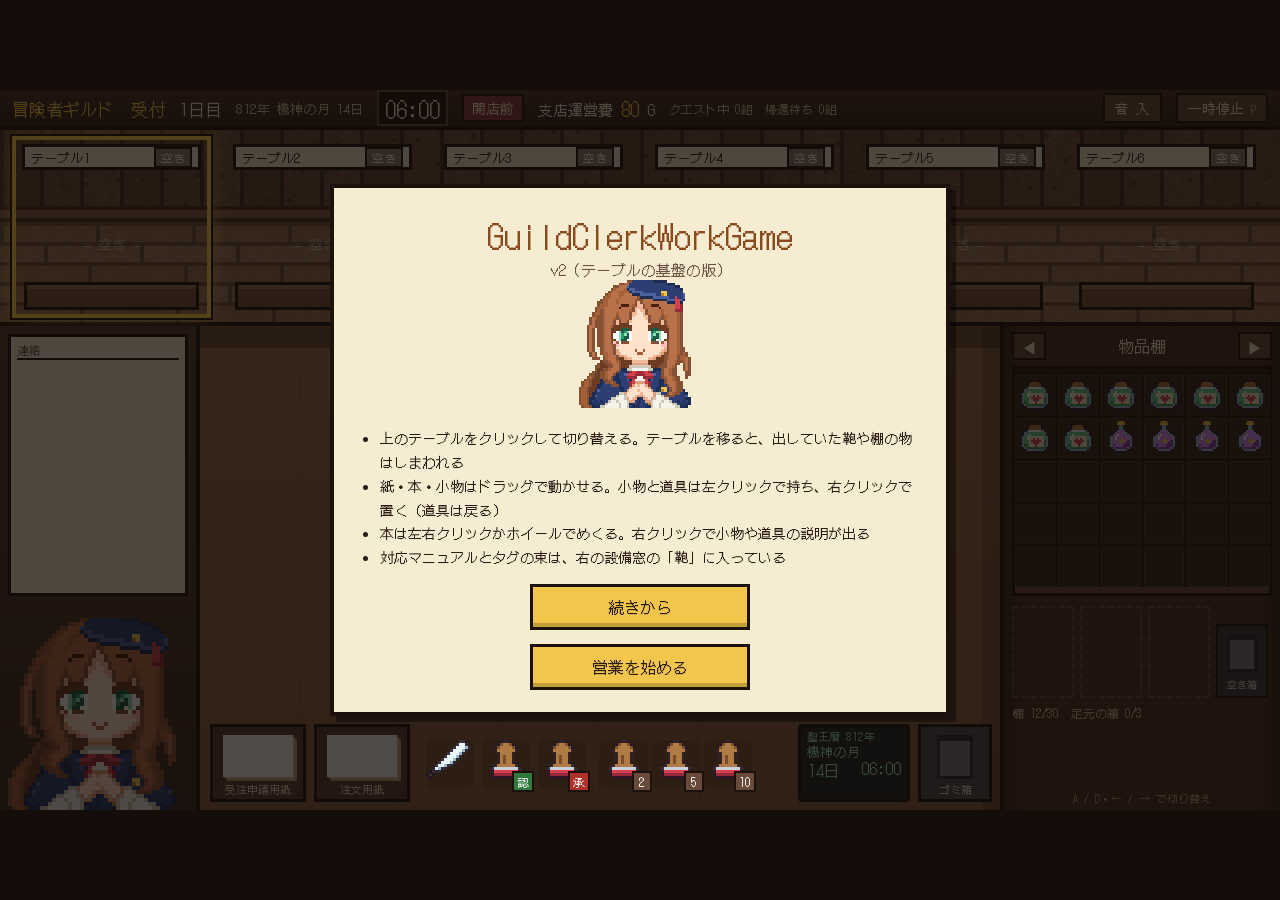
==== v2.html @ 92e1cd80 "v2（テーブルの基盤の版）を追加 - 6つのテーブルと、テーブルごとの盤面（個人書類・備品・ユーティリティ） - 操作分類（紙・本・小物・用紙・道具）ごとのクリック／右クリック／ドラッグ／ホイールの反" ====
<!DOCTYPE html>
<html lang="ja">
<head>
<meta charset="utf-8">
<meta name="viewport" content="width=device-width, initial-scale=1">
<title>GuildClerkWorkGame v2</title>
<link rel="preconnect" href="https://fonts.googleapis.com">
<link rel="preconnect" href="https://fonts.gstatic.com" crossorigin>
<link href="https://fonts.googleapis.com/css2?family=DotGothic16&display=swap" rel="stylesheet">
<link rel="stylesheet" href="v2/css/style2.css">
</head>
<body>
<div id="stage">
  <header id="topbar">
    <div class="brand">冒険者ギルド　受付</div>
    <div class="tb-item" id="tbDay">1日目</div>
    <div class="tb-date" id="tbDate"></div>
    <div class="tb-clock" id="tbClock">06:00</div>
    <div class="tb-status" id="tbStatus">開店前</div>
    <div class="tb-gold">支店運営費 <b id="tbGold">0</b> G</div>
    <div class="tb-queue" id="queueInfo"></div>
    <div class="spacer"></div>
    <button class="tb-btn" id="btnSound">音 入</button>
    <button class="tb-btn" id="btnPause">一時停止 <small>P</small></button>
  </header>

  <section id="lobby">
    <div id="booths"></div>
    <div id="dayCtl" hidden>
      <div id="dayCtlText"></div>
      <button class="btn go" id="btnDay">営業開始</button>
    </div>
  </section>

  <section id="work">
    <div id="clerkPanel">
      <div id="log" aria-live="polite"><div class="log-h">連絡</div><div id="logList"></div></div>
      <img id="clerkImg" class="px" src="img/newGraphic(clerk)/clerk_eyeopen.png" alt="受付嬢">
    </div>
    <div id="table"></div>
    <div id="equip">
      <div class="eq-head">
        <button class="eq-arrow" id="eqPrev" aria-label="前の設備">◀</button>
        <span id="eqName">物品棚</span>
        <button class="eq-arrow" id="eqNext" aria-label="次の設備">▶</button>
      </div>
      <div id="eqBody"></div>
      <div class="eq-keys">A / D・← / → で切り替え</div>
    </div>
  </section>

  <div id="titleOv" class="overlay">
    <div class="panel title-panel">
      <div class="title-logo">GuildClerkWorkGame</div>
      <div class="title-sub">v2（テーブルの基盤の版）</div>
      <img class="px title-clerk" src="img/newGraphic(clerk)/clerk_eyeopen.png" alt="">
      <ul class="title-list">
        <li>上のテーブルをクリックして切り替える。テーブルを移ると、出していた鞄や棚の物はしまわれる</li>
        <li>紙・本・小物はドラッグで動かせる。小物と道具は左クリックで持ち、右クリックで置く（道具は戻る）</li>
        <li>本は左右クリックかホイールでめくる。右クリックで小物や道具の説明が出る</li>
        <li>対応マニュアルとタグの束は、右の設備窓の「鞄」に入っている</li>
      </ul>
      <button class="btn primary" id="btnContinue" hidden>続きから</button>
      <button class="btn primary" id="btnStart">営業を始める</button>
    </div>
  </div>

  <div id="reportOv" class="overlay" hidden>
    <div class="panel report-panel">
      <h2 id="repTitle">営業成績</h2>
      <div id="repBody"></div>
      <button class="btn primary" id="btnNextDay">業務を終える</button>
    </div>
  </div>

  <div id="pauseOv" class="overlay" hidden>
    <div class="panel pause-panel">
      <div id="pauseMain">
        <h2>一時停止中</h2>
        <p>時間は止まっています。</p>
        <button class="btn primary" id="btnResume">再開する <small>P</small></button>
        <button class="btn secondary" id="btnOptions">オプション</button>
      </div>
      <div id="optBox" hidden>
        <h2>オプション</h2>
        <h3 class="opt-h">デバッグ</h3>
        <div class="opt-row">
          <span class="opt-k">訪問頻度</span>
          <button class="btn small" id="optVisitDown">－</button>
          <b id="optVisit">×1.0</b>
          <button class="btn small" id="optVisitUp">＋</button>
          <button class="btn small" id="optVisitReset">標準</button>
        </div>
        <p class="opt-note" id="optVisitNote"></p>
        <button class="btn primary" id="btnOptBack">戻る</button>
      </div>
    </div>
  </div>

  <div id="scene"></div>
  <div id="popup" hidden></div>
  <div id="hand" hidden></div>
</div>

<script src="js/adv_meta.js"></script>
<script src="js/data.js"></script>
<script src="js/sound.js"></script>
<script src="v2/js/data2.js"></script>
<script src="v2/js/game2.js"></script>
</body>
</html>
---- v2/css/style2.css ----
:root {
  --ink: #2a1c14; --ink-soft: #6a5444; --paper: #f6ecd2; --paper2: #eadbb6;
  --wood: #6b4a36; --wood-d: #1c110b; --gold: #f2c64a; --good: #3f8a4a; --bad: #c0393f; --blue: #3d6fc9; --sel: #ffd84a;
  color-scheme: light;
}
* { box-sizing: border-box; }
html, body { margin: 0; height: 100%; background: #140d09; overflow: hidden; }
body { font-family: "DotGothic16", "Hiragino Sans", "Yu Gothic", "Meiryo", sans-serif; color: var(--ink); -webkit-user-select: none; user-select: none; }
.px { image-rendering: pixelated; image-rendering: crisp-edges; }
button { font: inherit; color: inherit; cursor: pointer; }
#stage { position: absolute; left: 0; top: 0; width: 1280px; height: 720px; transform-origin: 0 0; overflow: hidden; background: #2a1a12; }

/* 上部バー */
#topbar { position: absolute; left: 0; top: 0; width: 1280px; height: 40px; display: flex; align-items: center; gap: 14px; padding: 0 12px; background: linear-gradient(#4a3022, #36231a); color: #f6ecd2; border-bottom: 4px solid #1c110b; z-index: 3; }
.brand { font-size: 17px; color: var(--gold); }
.tb-item { font-size: 17px; }
.tb-date { font-size: 13px; color: #d8c8a8; }
.tb-clock { font-size: 22px; min-width: 70px; text-align: center; background: #1c110b; padding: 0 6px; border: 2px solid #6b4a36; }
.tb-status { font-size: 14px; padding: 2px 8px; background: #3f8a4a; border: 2px solid #1c110b; }
.tb-status.closed { background: #8a3a3a; }
.tb-gold { font-size: 15px; } .tb-gold b { color: var(--gold); font-weight: normal; font-size: 18px; }
.tb-queue { font-size: 12px; color: #d8c8a8; }
.spacer { flex: 1; }
.tb-btn { background: #6b4a36; color: #f6ecd2; border: 2px solid #1c110b; padding: 3px 10px; font-size: 14px; }
.tb-btn small { font-size: 11px; opacity: .7; }

/* テーブルの列 */
#lobby { position: absolute; left: 0; top: 40px; width: 1280px; height: 196px; background: url("../../img/bg_lobby.png") 0 -76px / 1280px 272px no-repeat; image-rendering: pixelated; border-bottom: 4px solid #1c110b; }
#lobby::after { content: ""; position: absolute; inset: 0; pointer-events: none; }
#lobby.night::after { background: rgba(10, 16, 48, .62); }
#lobby.dawn::after { background: rgba(255, 170, 110, .16); }
.booth { position: absolute; top: 6px; width: 199px; height: 182px; cursor: pointer; border: 4px solid transparent; }
.booth::before { content: ""; position: absolute; left: 8px; right: 8px; bottom: 4px; height: 22px; background: #7a5438; border: 3px solid #1c110b; box-shadow: inset 0 4px 0 #9a7452; }
.booth:hover { border-color: rgba(255, 216, 74, .45); }
.booth.sel { border-color: var(--sel); box-shadow: 0 0 0 2px #1c110b, 0 0 18px rgba(255, 216, 74, .55); }
.plate { position: absolute; left: 6px; top: 4px; right: 6px; height: 26px; display: flex; align-items: center; gap: 6px; padding: 0 6px; background: var(--paper); border: 3px solid #1c110b; font-size: 13px; }
.badge { margin-left: auto; font-size: 12px; padding: 0 5px; color: #fff; border: 2px solid #1c110b; }
.badge.empty, .badge.leaving { background: #8a7a6a; } .badge.reception { background: #c98a1e; } .badge.returned { background: var(--good); }
.party { position: absolute; left: 0; right: 0; bottom: 18px; height: 70px; display: flex; justify-content: center; align-items: flex-end; }
.party canvas { margin: 0 -3px; }
.party.enter { animation: walkin .7s steps(7); }
.party.leave { animation: walkout 1.8s steps(12) forwards; }
@keyframes walkin { from { transform: translateY(18px); opacity: 0; } }
@keyframes walkout { 60% { opacity: 1; } to { transform: translateY(26px); opacity: 0; } }
.empty-msg { position: absolute; left: 0; right: 0; bottom: 60px; text-align: center; color: rgba(246, 236, 210, .55); font-size: 14px; }
.bubble { position: absolute; left: 8px; right: 8px; top: 36px; padding: 4px 6px; background: #fff; border: 3px solid #1c110b; font-size: 12px; text-align: center; }
.ghost-float { animation: ghost 1.6s ease-in-out infinite; }
@keyframes ghost { 50% { transform: translateY(-4px); } }
#dayCtl { position: absolute; left: 50%; top: 50px; transform: translateX(-50%); padding: 12px 22px; background: var(--paper); border: 4px solid #1c110b; text-align: center; z-index: 2; box-shadow: 4px 4px 0 rgba(0, 0, 0, .4); }
#dayCtl[hidden] { display: none; }
#dayCtlText { font-size: 15px; margin-bottom: 8px; }

/* 作業エリア */
#work { position: absolute; left: 0; top: 236px; width: 1280px; height: 484px; }
#clerkPanel { position: absolute; left: 0; top: 0; width: 200px; height: 484px; background: linear-gradient(#5a3e2e, #3e2a1f); border-right: 4px solid #1c110b; }
#log { position: absolute; left: 8px; right: 8px; top: 8px; height: 262px; overflow: hidden; background: var(--paper); border: 3px solid #1c110b; padding: 4px 6px; }
.log-h { font-size: 12px; color: var(--ink-soft); border-bottom: 2px solid #1c110b; margin-bottom: 3px; }
.logline { font-size: 12px; line-height: 1.4; padding: 2px 0 3px; border-bottom: 1px dashed #c9b88e; }
.logline .tm { color: var(--ink-soft); margin-right: 4px; }
.logline.good { color: #6a4a00; } .logline.bad { color: var(--bad); }
.logline.new { animation: flash 1.2s steps(6); }
@keyframes flash { 0%, 50% { background: #ffe9a8; } }
#clerkImg { position: absolute; left: 4px; bottom: 0; width: 192px; height: 192px; }

/* テーブル */
#table { position: absolute; left: 200px; top: 0; width: 800px; height: 484px; overflow: hidden; touch-action: none;
  background: repeating-linear-gradient(90deg, transparent 0 99px, rgba(0, 0, 0, .1) 99px 100px), linear-gradient(#a0734c, #8a6040); }
.handover-zone { position: absolute; left: 0; top: 0; right: 0; height: 22px; background: rgba(28, 17, 11, .35); color: rgba(246, 236, 210, .55); font-size: 12px; text-align: center; line-height: 22px; pointer-events: none; }
#table.show-handover .handover-zone { background: rgba(255, 216, 74, .55); color: #2a1c14; }
.putaway-zone { position: absolute; right: 0; top: 0; bottom: 0; width: 18px; background: rgba(28, 17, 11, .2); pointer-events: none; }
#table.show-putaway .putaway-zone { background: rgba(255, 216, 74, .55); }
.obj { position: absolute; }
.obj.dragging { filter: drop-shadow(6px 8px 0 rgba(0, 0, 0, .35)); }
.paper { background: var(--paper); border: 2px solid #6b4a36; box-shadow: 3px 3px 0 rgba(0, 0, 0, .3); padding: 8px 10px; font-size: 12px; line-height: 1.4; cursor: grab; }
.doc-quest { width: 196px; height: 262px; background: #f8f2e2; }
.doc-quest.original { background: #e2d3ae; clip-path: polygon(0 3%, 4% 0, 60% 0, 63% 2%, 66% 0, 100% 0, 100% 40%, 98% 43%, 100% 46%, 100% 100%, 70% 100%, 67% 97%, 64% 100%, 3% 100%, 0 96%, 0 60%, 2% 57%, 0 54%); }
.q-title { font-size: 15px; text-align: center; border-bottom: 2px solid #6b4a36; padding-bottom: 2px; }
.q-pic { display: block; width: 160px; height: 112px; margin: 6px auto 4px; border: 2px solid #6b4a36; }
.q-phrase { font-size: 13px; }
.q-row { display: flex; justify-content: space-between; font-size: 13px; }
.q-req { font-size: 10px; color: var(--ink-soft); margin-top: 2px; }
.q-sig { position: absolute; left: 10px; right: 10px; bottom: 8px; height: 24px; border: 1px dashed #6b4a36; font-size: 10px; color: var(--ink-soft); padding: 1px 4px; }
.q-sig .sig { position: absolute; right: 8px; top: 2px; font-size: 15px; color: #2a3a8a; transform: rotate(-6deg); }
.q-orig { position: absolute; right: 8px; top: 30px; font-size: 10px; color: #8a6a40; }
.doc-card { width: 214px; height: 118px; padding: 4px 8px; background: #e8eef4; border-color: #4a5a6a; border-radius: 8px; }
.c-head { font-size: 10px; color: #4a5a6a; border-bottom: 1px solid #4a5a6a; }
.c-body { display: flex; gap: 8px; margin-top: 4px; }
.photo { width: 60px; height: 60px; border: 2px solid #4a5a6a; }
.c-info { font-size: 12px; line-height: 1.45; }
.c-name { font-size: 14px; }
.c-exp { font-size: 11px; color: #2a3a5a; }
.doc-apply, .doc-pform { width: 196px; height: 250px; background: #fffaf0; }
.f-title { font-size: 15px; text-align: center; border-bottom: 2px solid #6b4a36; margin-bottom: 4px; }
.f-sub { font-size: 11px; color: var(--ink-soft); }
.f-reason { display: flex; align-items: center; gap: 6px; font-size: 13px; padding: 3px 2px; }
.f-reason .box { width: 14px; height: 14px; border: 2px solid #2a1c14; background: #fff; position: relative; }
.f-reason.on .box::after { content: "✓"; position: absolute; left: 0; top: -6px; font-size: 16px; color: #1a2a8a; }
.f-boxes { display: flex; gap: 6px; margin-top: 8px; }
.f-box { flex: 1; height: 78px; border: 2px solid #6b4a36; font-size: 10px; color: var(--ink-soft); padding: 2px 4px; }
.doc-order { width: 196px; height: 206px; background: #fffaf0; }
.o-row { display: flex; align-items: center; gap: 6px; font-size: 13px; margin: 4px 0; }
.o-row img { width: 24px; height: 24px; }
.o-name { width: 70px; } .o-price { flex: 1; font-size: 11px; color: var(--ink-soft); }
.o-slot { width: 36px; height: 36px; border: 2px dashed #6b4a36; display: flex; align-items: center; justify-content: center; }
.o-slot.done { border: 3px solid var(--bad); border-radius: 50%; color: var(--bad); font-size: 16px; transform: rotate(-8deg); }
.o-total { text-align: right; font-size: 14px; border-top: 2px solid #6b4a36; margin-top: 6px; }
.o-seal { position: absolute; right: 8px; bottom: 8px; width: 54px; height: 40px; border: 1px dashed #6b4a36; font-size: 10px; color: var(--ink-soft); text-align: center; }
.smark { position: absolute; width: 56px; height: 32px; border: 3px solid; border-radius: 6px; display: flex; align-items: center; justify-content: center; font-size: 15px; transform: rotate(-10deg); background: rgba(255, 255, 255, .15); pointer-events: none; }
.smark.approve { color: #2f7a3a; border-color: #2f7a3a; } .smark.reject { color: var(--bad); border-color: var(--bad); } .smark.seal { color: #b0302a; border-color: #b0302a; border-radius: 50%; width: 46px; height: 46px; }
/* 本 */
.book { pointer-events: none; }
.book .half { position: absolute; top: 0; height: 100%; pointer-events: auto; cursor: grab; background: #fbf5e4; border: 2px solid #4a3022; padding: 8px 10px; font-size: 11px; line-height: 1.5; overflow: hidden; box-shadow: 3px 3px 0 rgba(0, 0, 0, .3); }
.book .half.left { border-right-width: 1px; box-shadow: inset -6px 0 8px rgba(0, 0, 0, .12), 3px 3px 0 rgba(0, 0, 0, .3); }
.book .half.right { border-left-width: 1px; box-shadow: inset 6px 0 8px rgba(0, 0, 0, .12), 3px 3px 0 rgba(0, 0, 0, .3); }
.book .half.cover { background: #3a5a8a; color: #f6ecd2; border-width: 2px; box-shadow: 3px 3px 0 rgba(0, 0, 0, .35); }
.book-roster .half.cover { background: #6a3a2a; }
.book h4 { margin: 0 0 4px; font-size: 13px; font-weight: normal; border-bottom: 1px solid #6b4a36; }
.book ol, .book ul { margin: 2px 0; padding-left: 1.3em; } .book p { margin: 3px 0; }
.m-tb { border-collapse: collapse; } .m-tb td { border: 1px solid #6b4a36; padding: 1px 4px; font-size: 10px; vertical-align: top; }
.m-cover { text-align: center; margin-top: 70px; } .m-t { font-size: 20px; line-height: 1.4; } .m-s { font-size: 11px; margin-top: 30px; }
.r-cover { text-align: center; margin-top: 50px; } .r-t { font-size: 17px; } .r-n { font-size: 12px; margin-top: 18px; }
.r-note { font-size: 10px; color: var(--ink-soft); margin-top: 60px; text-align: center; }
.r-page { margin-top: 10px; } .r-k { font-size: 10px; color: var(--ink-soft); } .r-v { font-size: 15px; margin-bottom: 6px; } .r-v.big { font-size: 22px; }
.m-end { color: var(--ink-soft); text-align: center; margin-top: 80px; }
/* 小物・道具 */
.small, .tool { width: 48px; height: 48px; cursor: pointer; }
.small img, .tool img { width: 48px; height: 48px; display: block; }
.small .tg { position: absolute; right: -6px; bottom: -6px; width: 24px; height: 24px; }
.tool { background: rgba(28, 17, 11, .18); border-radius: 6px; }
.tlab { position: absolute; right: -4px; bottom: -4px; min-width: 20px; padding: 0 3px; font-size: 12px; text-align: center; color: #fff; background: #6a4a3a; border: 2px solid #1c110b; }
.tlab.approve { background: #2f7a3a; } .tlab.reject { background: var(--bad); } .tlab.seal { background: #b0302a; }
/* 備品の置き場 */
.fix { position: absolute; border: 3px solid #1c110b; }
.tray { background: #5a3e2e; cursor: pointer; }
.tray-paper { position: absolute; left: 10px; right: 10px; top: 8px; height: 42px; background: #fffaf0; box-shadow: 2px 2px 0 #c9b88e, 4px 4px 0 #b8a478; }
.tray-label { position: absolute; left: 0; right: 0; bottom: 2px; font-size: 11px; color: #f6ecd2; text-align: center; }
.calendar { background: #20262c; color: #9fe8b8; padding: 3px 6px; font-size: 11px; line-height: 1.25; border-radius: 4px; }
.cal-m { font-size: 13px; } .cal-d { font-size: 16px; display: inline-block; } .cal-t { font-size: 16px; float: right; margin-top: -2px; }
.trash { background: #4a4a50; }
.trash-can { position: absolute; left: 16px; right: 16px; top: 8px; height: 44px; background: #7a7a84; border: 3px solid #2a2a30; border-top-width: 6px; }
/* 手と吹き出し */
#hand { position: absolute; z-index: 40; pointer-events: none; margin: -12px 0 0 -12px; opacity: .92; }
#hand[hidden] { display: none; }
#hand .obj { position: relative; }
#popup { position: absolute; z-index: 45; max-width: 250px; padding: 5px 8px; background: #fffbe8; border: 2px solid #1c110b; font-size: 12px; line-height: 1.45; pointer-events: none; box-shadow: 3px 3px 0 rgba(0, 0, 0, .3); }
#popup[hidden] { display: none; }
.ghost { position: absolute; z-index: 40; pointer-events: none; opacity: .85; }
.ghost img { width: 48px; height: 48px; }

/* 設備窓 */
#equip { position: absolute; left: 1000px; top: 0; width: 280px; height: 484px; background: linear-gradient(90deg, #3a2418, #4a3022 8%, #4a3022 92%, #3a2418); border-left: 4px solid #1c110b; padding: 6px 8px; }
.eq-head { display: flex; align-items: center; justify-content: space-between; color: #f6ecd2; font-size: 16px; margin-bottom: 6px; }
.eq-arrow { background: #6b4a36; color: #f6ecd2; border: 2px solid #1c110b; width: 34px; height: 28px; }
.eq-keys { position: absolute; left: 0; right: 0; bottom: 4px; text-align: center; font-size: 11px; color: #b8a888; }
.eq-note { color: #d8c8a8; font-size: 12px; margin-top: 6px; line-height: 1.5; }
.sgrid { display: grid; grid-template-columns: repeat(6, 40px); gap: 3px; justify-content: center; padding: 6px; background: #2a1a12; border: 3px solid #1c110b; box-shadow: inset 0 -6px 0 #6b4a36; }
.scell { width: 40px; height: 40px; background: rgba(255, 255, 255, .05); border: 1px solid rgba(255, 255, 255, .08); display: flex; align-items: center; justify-content: center; cursor: pointer; }
.scell img { width: 34px; height: 34px; }
.scell:not(.empty):hover { outline: 2px solid var(--sel); }
.foot { display: flex; gap: 6px; margin-top: 10px; align-items: flex-end; }
.fslot { width: 62px; height: 92px; border: 2px dashed rgba(255, 255, 255, .15); display: flex; align-items: flex-end; justify-content: center; }
.etrash { width: 52px; height: 74px; position: relative; background: #3a3a40; border: 2px solid #1c110b; color: #ddd; font-size: 10px; text-align: center; }
.etrash .trash-can { left: 9px; right: 9px; top: 8px; height: 38px; }
.etrash span { position: absolute; left: 0; right: 0; bottom: 4px; }
.box { position: relative; width: 60px; height: 84px; cursor: pointer; }
.box-img { position: absolute; left: 0; bottom: 0; width: 60px; height: 60px; }
.box-inner { position: absolute; left: 10px; right: 10px; bottom: 30px; height: 20px; display: flex; flex-wrap: wrap-reverse; justify-content: center; align-content: flex-start; gap: 0; overflow: hidden; }
.box-inner img { width: 14px; height: 14px; margin: -2px -2px 0; }
.box.closed .box-inner { display: none; }
.box-label { position: absolute; left: 20px; bottom: 10px; width: 20px; height: 20px; background: #f6ecd2; border: 1px solid #1c110b; }
.box-n { position: absolute; left: 0; right: 0; top: 0; text-align: center; font-size: 11px; color: #f6ecd2; text-shadow: 0 2px 0 #1c110b; }
.stockgrid { display: grid; grid-template-columns: repeat(2, 1fr); gap: 6px; padding: 6px; background: #3a3a40; border: 3px solid #1c110b; box-shadow: inset 0 -6px 0 #5a5a64; }
.stslot { height: 74px; background: rgba(255, 255, 255, .04); border: 1px dashed rgba(255, 255, 255, .15); display: flex; align-items: flex-end; justify-content: center; }
.stslot .box { height: 72px; }
.bag { min-height: 300px; padding: 12px; background: #7a4e2e; border: 4px solid #1c110b; border-radius: 20px 20px 8px 8px; display: flex; flex-wrap: wrap; gap: 12px; align-content: flex-start; }
.bag-item { width: 108px; height: 110px; display: flex; flex-direction: column; align-items: center; justify-content: center; gap: 4px; background: rgba(0, 0, 0, .15); border: 2px solid #1c110b; color: #f6ecd2; font-size: 12px; cursor: pointer; }
.bag-item img { width: 56px; height: 56px; }
.mini-book { width: 48px; height: 62px; background: #3a5a8a; border: 2px solid #1c110b; color: #f6ecd2; font-size: 9px; writing-mode: vertical-rl; display: flex; align-items: center; justify-content: center; }
.mailbox { position: relative; width: 150px; height: 220px; margin: 30px auto 0; background: #b03a30; border: 4px solid #1c110b; border-radius: 70px 70px 6px 6px; }
.mail-slot { position: absolute; left: 30px; right: 30px; top: 70px; height: 10px; background: #1c110b; }
.mail-body { position: absolute; left: 0; right: 0; top: 110px; text-align: center; color: #f6ecd2; font-size: 20px; }

/* 重ね表示 */
.overlay { position: absolute; inset: 0; background: rgba(14, 9, 6, .72); z-index: 20; display: flex; align-items: center; justify-content: center; }
.overlay[hidden] { display: none; }
.panel { background: var(--paper); border: 4px solid #1c110b; box-shadow: 6px 6px 0 rgba(0, 0, 0, .4); padding: 22px 28px; max-height: 680px; overflow: auto; }
.panel h2 { margin: 0 0 12px; font-weight: normal; font-size: 24px; text-align: center; }
.title-panel { width: 620px; text-align: center; }
.title-logo { font-size: 34px; color: #8a4a1e; } .title-sub { font-size: 15px; color: var(--ink-soft); }
.title-clerk { width: 128px; height: 128px; }
.title-list { text-align: left; font-size: 14px; line-height: 1.7; padding-left: 1.3em; }
.btn { border: 3px solid #1c110b; padding: 8px 18px; font-size: 16px; background: var(--paper); box-shadow: inset 0 -4px 0 rgba(0, 0, 0, .2); }
.btn.primary { background: var(--gold); display: block; margin: 14px auto 0; min-width: 220px; }
.btn.secondary { display: block; margin: 10px auto 0; min-width: 220px; font-size: 15px; padding: 6px 18px; }
.btn.go { background: var(--gold); font-size: 18px; padding: 8px 28px; }
.btn.small { font-size: 14px; padding: 4px 10px; }
.report-panel { width: 620px; }
.rep-grid { display: grid; grid-template-columns: 1fr 1fr; gap: 4px 26px; font-size: 15px; }
.rep-grid div { display: flex; justify-content: space-between; border-bottom: 1px dashed #c9b88e; padding: 3px 0; }
.rep-grid .total { grid-column: 1 / -1; font-size: 18px; border-bottom: 3px double #1c110b; }
.rep-grid .neg { color: var(--bad); }
.pause-panel { width: 420px; text-align: center; }
.opt-h { margin: 6px 0 8px; font-size: 16px; font-weight: normal; text-align: left; border-left: 6px solid #8a4a1e; padding-left: 8px; }
.opt-row { display: flex; align-items: center; gap: 8px; justify-content: center; }
.opt-row b { font-weight: normal; font-size: 22px; min-width: 64px; }
.opt-note { font-size: 13px; color: var(--ink-soft); margin: 6px 0 0; }
#scene { position: absolute; left: 0; right: 0; top: 230px; z-index: 18; pointer-events: none; text-align: center; padding: 18px 0; background: rgba(14, 9, 6, .78); border-top: 4px solid var(--gold); border-bottom: 4px solid var(--gold); opacity: 0; visibility: hidden; }
#scene.show { animation: scene 2s steps(20) forwards; visibility: visible; }
@keyframes scene { 0% { opacity: 0; transform: scaleY(.2); } 12% { opacity: 1; transform: none; } 75% { opacity: 1; } 100% { opacity: 0; } }
.sc-t { font-size: 32px; color: #f6ecd2; letter-spacing: .12em; } .sc-s { font-size: 15px; color: var(--gold); margin-top: 4px; }
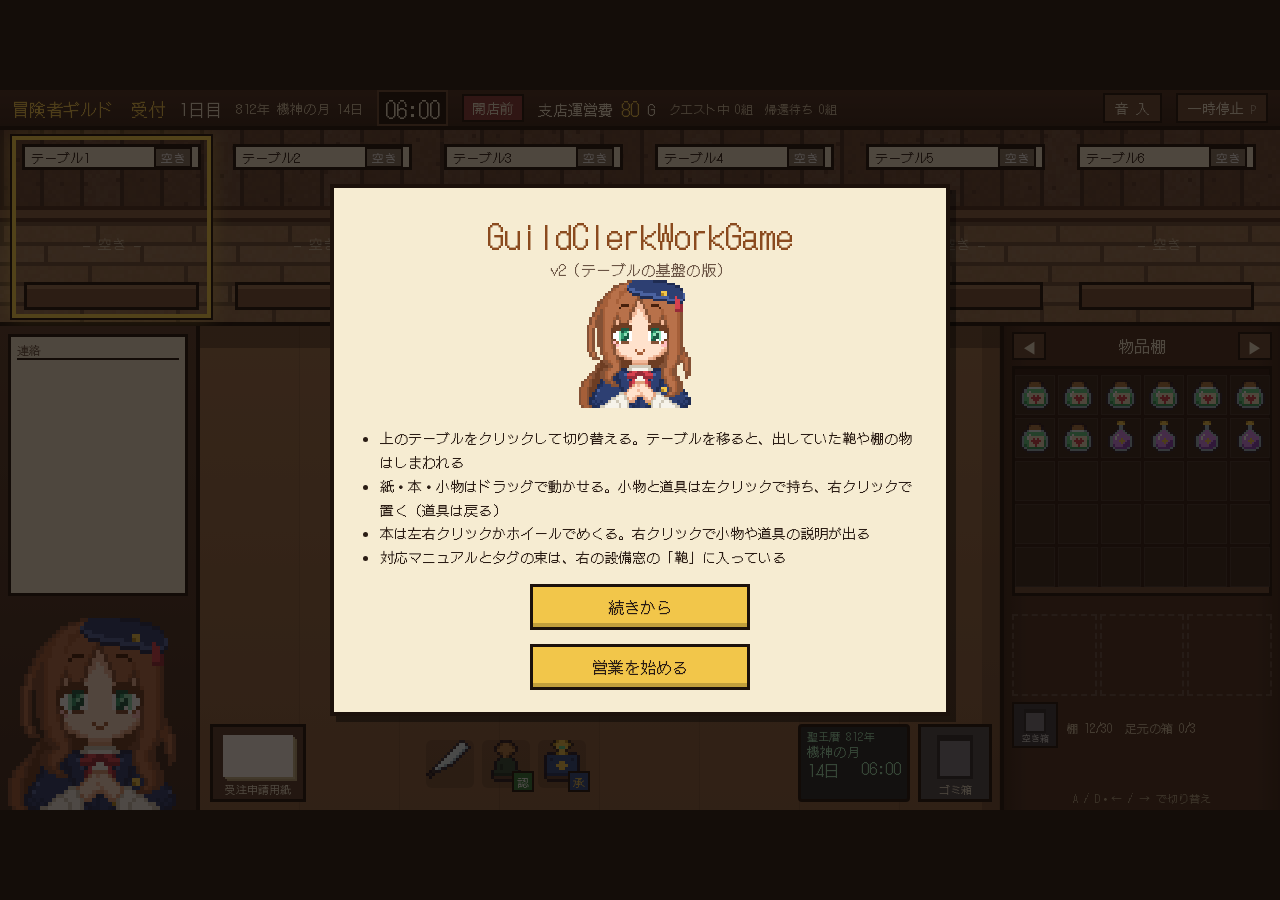
==== commit 859462c5: "v2：不具合修正と操作の調整、対応マニュアルの書き直し、新しいドット絵 - まばたきの復活（表情の画像を重ねて切り替え）、手に持った物を常に手前に、一時停止・営業成績の窓をテーブルより手前に - 注文" ====
--- a/v2.html
+++ b/v2.html
@@ -35,7 +35,7 @@
   <section id="work">
     <div id="clerkPanel">
       <div id="log" aria-live="polite"><div class="log-h">連絡</div><div id="logList"></div></div>
-      <img id="clerkImg" class="px" src="img/newGraphic(clerk)/clerk_eyeopen.png" alt="受付嬢">
+      <div id="clerkFaces"></div>
     </div>
     <div id="table"></div>
     <div id="equip">
@@ -92,6 +92,14 @@
           <button class="btn small" id="optVisitReset">標準</button>
         </div>
         <p class="opt-note" id="optVisitNote"></p>
+        <div class="opt-row">
+          <span class="opt-k">クリックとドラッグの境目</span>
+          <button class="btn small" id="optDragDown">－</button>
+          <b id="optDrag">5px</b>
+          <button class="btn small" id="optDragUp">＋</button>
+          <button class="btn small" id="optDragReset">標準</button>
+        </div>
+        <p class="opt-note">ボタンを押してから、この距離以上動かすとドラッグになります。</p>
         <button class="btn primary" id="btnOptBack">戻る</button>
       </div>
     </div>
--- a/v2/css/style2.css
+++ b/v2/css/style2.css
@@ -60,7 +60,7 @@
 .logline.good { color: #6a4a00; } .logline.bad { color: var(--bad); }
 .logline.new { animation: flash 1.2s steps(6); }
 @keyframes flash { 0%, 50% { background: #ffe9a8; } }
-#clerkImg { position: absolute; left: 4px; bottom: 0; width: 192px; height: 192px; }
+#clerkFaces img { position: absolute; left: 4px; bottom: 0; width: 192px; height: 192px; }
 
 /* テーブル */
 #table { position: absolute; left: 200px; top: 0; width: 800px; height: 484px; overflow: hidden; touch-action: none;
@@ -80,7 +80,7 @@
 .q-row { display: flex; justify-content: space-between; font-size: 13px; }
 .q-req { font-size: 10px; color: var(--ink-soft); margin-top: 2px; }
 .q-sig { position: absolute; left: 10px; right: 10px; bottom: 8px; height: 24px; border: 1px dashed #6b4a36; font-size: 10px; color: var(--ink-soft); padding: 1px 4px; }
-.q-sig .sig { position: absolute; right: 8px; top: 2px; font-size: 15px; color: #2a3a8a; transform: rotate(-6deg); }
+.q-sig .sig { position: absolute; right: 6px; top: 2px; max-width: 120px; overflow: hidden; white-space: nowrap; font-size: 14px; color: #2a3a8a; transform: rotate(-6deg); }
 .q-orig { position: absolute; right: 8px; top: 30px; font-size: 10px; color: #8a6a40; }
 .doc-card { width: 214px; height: 118px; padding: 4px 8px; background: #e8eef4; border-color: #4a5a6a; border-radius: 8px; }
 .c-head { font-size: 10px; color: #4a5a6a; border-bottom: 1px solid #4a5a6a; }
@@ -88,13 +88,14 @@
 .photo { width: 60px; height: 60px; border: 2px solid #4a5a6a; }
 .c-info { font-size: 12px; line-height: 1.45; }
 .c-name { font-size: 14px; }
-.c-exp { font-size: 11px; color: #2a3a5a; }
+.c-exp { font-size: 11px; color: #2a3a5a; white-space: nowrap; }
 .doc-apply, .doc-pform { width: 196px; height: 250px; background: #fffaf0; }
 .f-title { font-size: 15px; text-align: center; border-bottom: 2px solid #6b4a36; margin-bottom: 4px; }
 .f-sub { font-size: 11px; color: var(--ink-soft); }
-.f-reason { display: flex; align-items: center; gap: 6px; font-size: 13px; padding: 3px 2px; }
-.f-reason .box { width: 14px; height: 14px; border: 2px solid #2a1c14; background: #fff; position: relative; }
-.f-reason.on .box::after { content: "✓"; position: absolute; left: 0; top: -6px; font-size: 16px; color: #1a2a8a; }
+.f-reason { display: flex; align-items: center; gap: 8px; font-size: 14px; padding: 4px 2px; }
+.f-reason .box { width: 18px; height: 18px; border: 2px solid #2a1c14; background: #fff; position: relative; flex: none; }
+.f-reason.on .box::after { content: ""; position: absolute; left: 4px; top: -6px; width: 7px; height: 16px; border-right: 4px solid #c0392b; border-bottom: 4px solid #c0392b; transform: rotate(40deg); }
+.f-reason.on { color: #8a1e14; }
 .f-boxes { display: flex; gap: 6px; margin-top: 8px; }
 .f-box { flex: 1; height: 78px; border: 2px solid #6b4a36; font-size: 10px; color: var(--ink-soft); padding: 2px 4px; }
 .doc-order { width: 196px; height: 206px; background: #fffaf0; }
@@ -128,7 +129,7 @@
 .small .tg { position: absolute; right: -6px; bottom: -6px; width: 24px; height: 24px; }
 .tool { background: rgba(28, 17, 11, .18); border-radius: 6px; }
 .tlab { position: absolute; right: -4px; bottom: -4px; min-width: 20px; padding: 0 3px; font-size: 12px; text-align: center; color: #fff; background: #6a4a3a; border: 2px solid #1c110b; }
-.tlab.approve { background: #2f7a3a; } .tlab.reject { background: var(--bad); } .tlab.seal { background: #b0302a; }
+.tlab.approve { background: #2f7a3a; } .tlab.reject { background: var(--bad); } .tlab.seal { background: #2d4a8a; color: #f2c64a; } .tlab.q { background: #6a6a74; }
 /* 備品の置き場 */
 .fix { position: absolute; border: 3px solid #1c110b; }
 .tray { background: #5a3e2e; cursor: pointer; }
@@ -157,21 +158,8 @@
 .scell { width: 40px; height: 40px; background: rgba(255, 255, 255, .05); border: 1px solid rgba(255, 255, 255, .08); display: flex; align-items: center; justify-content: center; cursor: pointer; }
 .scell img { width: 34px; height: 34px; }
 .scell:not(.empty):hover { outline: 2px solid var(--sel); }
-.foot { display: flex; gap: 6px; margin-top: 10px; align-items: flex-end; }
-.fslot { width: 62px; height: 92px; border: 2px dashed rgba(255, 255, 255, .15); display: flex; align-items: flex-end; justify-content: center; }
-.etrash { width: 52px; height: 74px; position: relative; background: #3a3a40; border: 2px solid #1c110b; color: #ddd; font-size: 10px; text-align: center; }
-.etrash .trash-can { left: 9px; right: 9px; top: 8px; height: 38px; }
-.etrash span { position: absolute; left: 0; right: 0; bottom: 4px; }
-.box { position: relative; width: 60px; height: 84px; cursor: pointer; }
-.box-img { position: absolute; left: 0; bottom: 0; width: 60px; height: 60px; }
-.box-inner { position: absolute; left: 10px; right: 10px; bottom: 30px; height: 20px; display: flex; flex-wrap: wrap-reverse; justify-content: center; align-content: flex-start; gap: 0; overflow: hidden; }
-.box-inner img { width: 14px; height: 14px; margin: -2px -2px 0; }
-.box.closed .box-inner { display: none; }
-.box-label { position: absolute; left: 20px; bottom: 10px; width: 20px; height: 20px; background: #f6ecd2; border: 1px solid #1c110b; }
-.box-n { position: absolute; left: 0; right: 0; top: 0; text-align: center; font-size: 11px; color: #f6ecd2; text-shadow: 0 2px 0 #1c110b; }
 .stockgrid { display: grid; grid-template-columns: repeat(2, 1fr); gap: 6px; padding: 6px; background: #3a3a40; border: 3px solid #1c110b; box-shadow: inset 0 -6px 0 #5a5a64; }
-.stslot { height: 74px; background: rgba(255, 255, 255, .04); border: 1px dashed rgba(255, 255, 255, .15); display: flex; align-items: flex-end; justify-content: center; }
-.stslot .box { height: 72px; }
+.stslot { height: 82px; background: rgba(255, 255, 255, .04); border: 1px dashed rgba(255, 255, 255, .15); display: flex; align-items: flex-end; justify-content: center; }
 .bag { min-height: 300px; padding: 12px; background: #7a4e2e; border: 4px solid #1c110b; border-radius: 20px 20px 8px 8px; display: flex; flex-wrap: wrap; gap: 12px; align-content: flex-start; }
 .bag-item { width: 108px; height: 110px; display: flex; flex-direction: column; align-items: center; justify-content: center; gap: 4px; background: rgba(0, 0, 0, .15); border: 2px solid #1c110b; color: #f6ecd2; font-size: 12px; cursor: pointer; }
 .bag-item img { width: 56px; height: 56px; }
@@ -181,7 +169,7 @@
 .mail-body { position: absolute; left: 0; right: 0; top: 110px; text-align: center; color: #f6ecd2; font-size: 20px; }
 
 /* 重ね表示 */
-.overlay { position: absolute; inset: 0; background: rgba(14, 9, 6, .72); z-index: 20; display: flex; align-items: center; justify-content: center; }
+.overlay { position: absolute; inset: 0; background: rgba(14, 9, 6, .72); z-index: 60; display: flex; align-items: center; justify-content: center; }
 .overlay[hidden] { display: none; }
 .panel { background: var(--paper); border: 4px solid #1c110b; box-shadow: 6px 6px 0 rgba(0, 0, 0, .4); padding: 22px 28px; max-height: 680px; overflow: auto; }
 .panel h2 { margin: 0 0 12px; font-weight: normal; font-size: 24px; text-align: center; }
@@ -208,3 +196,30 @@
 #scene.show { animation: scene 2s steps(20) forwards; visibility: visible; }
 @keyframes scene { 0% { opacity: 0; transform: scaleY(.2); } 12% { opacity: 1; transform: none; } 75% { opacity: 1; } 100% { opacity: 0; } }
 .sc-t { font-size: 32px; color: #f6ecd2; letter-spacing: .12em; } .sc-s { font-size: 15px; color: var(--gold); margin-top: 4px; }
+
+/* 重なり順：テーブルと設備窓はそれぞれの中で完結させ、手は常に手前（重ね表示よりは後ろ） */
+#table, #equip { z-index: 1; isolation: isolate; }
+#hand { z-index: 40; } #popup { z-index: 45; } .ghost { z-index: 40; } #scene { z-index: 50; }
+.paper { overflow: hidden; }
+.obj.fading { animation: docfade 1.2s ease-in forwards; pointer-events: none; }
+.obj.fading .half { pointer-events: none; }
+@keyframes docfade { to { opacity: 0; transform: translateY(-26px); } }
+/* 箱（奥・中の品・手前の3層。素材の2倍で表示） */
+.box { position: relative; cursor: pointer; }
+.box-pouch { width: 60px; height: 52px; } .box-crate_s { width: 68px; height: 56px; } .box-crate_l { width: 84px; height: 60px; }
+.box-back, .box-front { position: absolute; left: 0; top: 0; width: 100%; height: 100%; }
+.box-inner { position: absolute; inset: 0; }
+.box-inner img { position: absolute; width: 16px; height: 16px; }
+.box-label { position: absolute; left: 50%; bottom: 8px; width: 20px; height: 20px; margin-left: -10px; }
+.box-n { position: absolute; left: -10px; right: -10px; top: -15px; text-align: center; font-size: 10px; color: #f6ecd2; text-shadow: 0 2px 0 #1c110b; white-space: nowrap; }
+.foot { display: flex; gap: 3px; margin-top: 18px; }
+.fslot { flex: 1; height: 82px; border: 2px dashed rgba(255, 255, 255, .15); display: flex; align-items: flex-end; justify-content: center; padding-bottom: 2px; }
+.shelf-bottom { display: flex; align-items: center; gap: 8px; margin-top: 6px; }
+.etrash { width: 46px; height: 46px; position: relative; background: #3a3a40; border: 2px solid #1c110b; flex: none; }
+.etrash .trash-can { position: absolute; left: 10px; right: 10px; top: 5px; height: 24px; background: #7a7a84; border: 2px solid #2a2a30; border-top-width: 4px; }
+.etrash span { position: absolute; left: 0; right: 0; bottom: 1px; font-size: 9px; color: #ddd; text-align: center; }
+.stslot { align-items: flex-end; padding-bottom: 2px; }
+.m-h { margin: 6px 0 1px !important; color: #8a4a1e; }
+.m-list { margin: 1px 0 3px; padding-left: 1.1em; }
+.book-manual .half { font-size: 11px; line-height: 1.5; }
+.m-months { margin: 2px 0; }
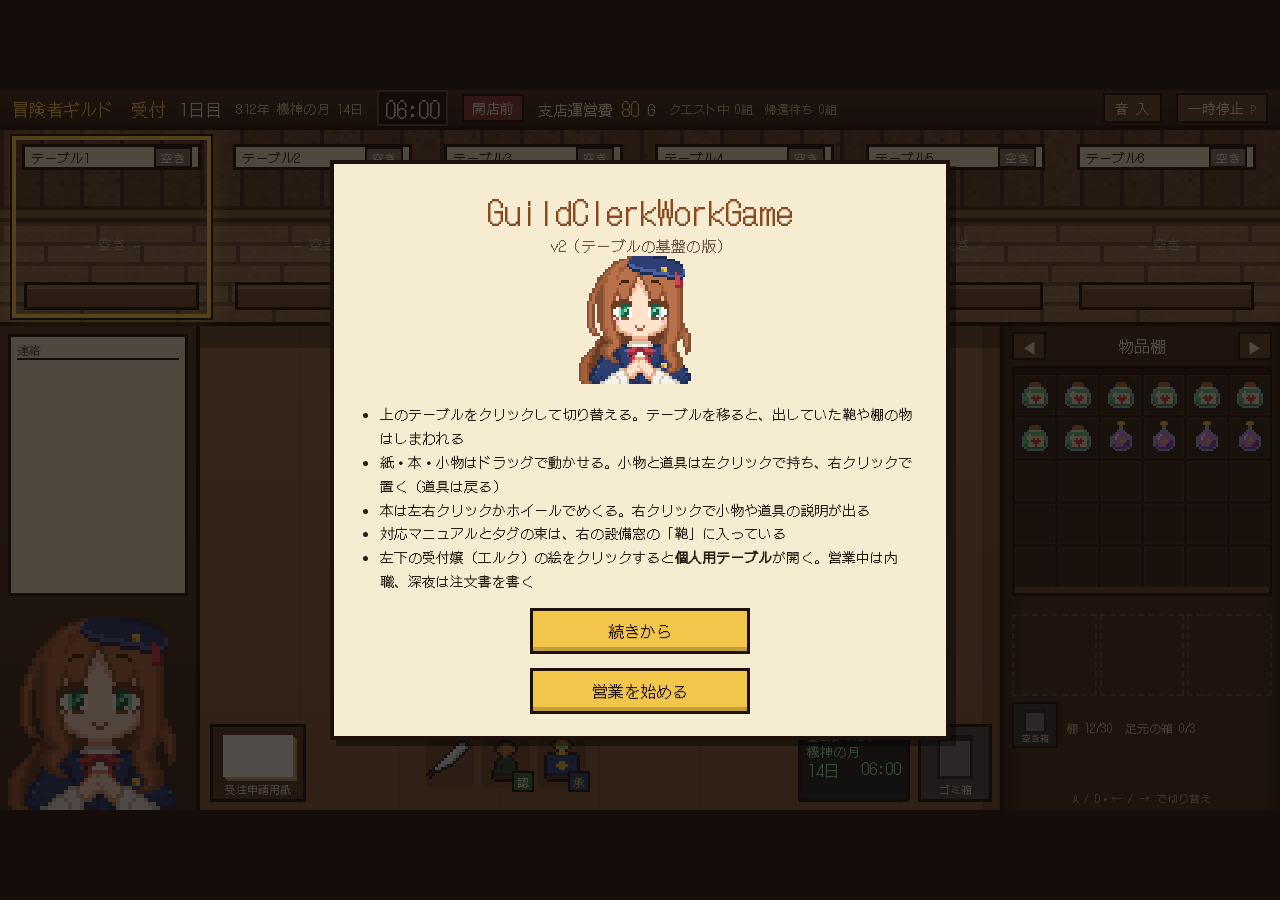
==== commit 7042511c: "v2：個人用テーブル（セットの切り替え）と内職「容器の洗浄」を追加 - 受付嬢の絵をクリックで個人用テーブルを開く。セットは、そのとき開けるものだけを切り替えられる   （内職：容器の洗浄は営業中、注" ====
--- a/v2.html
+++ b/v2.html
@@ -59,6 +59,7 @@
         <li>紙・本・小物はドラッグで動かせる。小物と道具は左クリックで持ち、右クリックで置く（道具は戻る）</li>
         <li>本は左右クリックかホイールでめくる。右クリックで小物や道具の説明が出る</li>
         <li>対応マニュアルとタグの束は、右の設備窓の「鞄」に入っている</li>
+        <li>左下の受付嬢（エルク）の絵をクリックすると<b>個人用テーブル</b>が開く。営業中は内職、深夜は注文書を書く</li>
       </ul>
       <button class="btn primary" id="btnContinue" hidden>続きから</button>
       <button class="btn primary" id="btnStart">営業を始める</button>
--- a/v2/css/style2.css
+++ b/v2/css/style2.css
@@ -223,3 +223,75 @@
 .m-list { margin: 1px 0 3px; padding-left: 1.1em; }
 .book-manual .half { font-size: 11px; line-height: 1.5; }
 .m-months { margin: 2px 0; }
+
+/* 受付嬢の絵：クリックで個人用テーブル */
+#clerkFaces { position: absolute; left: 0; right: 0; bottom: 0; height: 206px; cursor: pointer; }
+#clerkFaces::after { content: "クリックで個人用テーブル"; position: absolute; left: 10px; right: 10px; top: 0; padding: 1px 0; text-align: center; font-size: 11px; color: #f6ecd2; background: rgba(28, 17, 11, .7); border: 2px solid #1c110b; opacity: 0; transition: opacity .12s; pointer-events: none; }
+#clerkFaces:hover::after { opacity: 1; }
+#clerkFaces:hover img { filter: drop-shadow(0 0 6px rgba(255, 216, 74, .8)); }
+#clerkPanel.open #clerkFaces::before { content: ""; position: absolute; left: 4px; right: 4px; top: 16px; bottom: 2px; border: 4px solid var(--sel); box-shadow: 0 0 14px rgba(255, 216, 74, .55); pointer-events: none; }
+#clerkPanel.open #clerkFaces::after { content: "個人用テーブルを開いています"; opacity: 1; background: #8a6a1e; }
+
+/* 個人用テーブル */
+#table.personal { background: repeating-linear-gradient(90deg, transparent 0 79px, rgba(0, 0, 0, .08) 79px 80px), linear-gradient(#8a6a50, #74563e); }
+.p-head { position: absolute; left: 0; top: 0; right: 0; height: 22px; display: flex; align-items: center; gap: 6px; padding: 0 6px; background: rgba(28, 17, 11, .6); color: #f6ecd2; font-size: 12px; z-index: 2; }
+.p-title { color: var(--gold); margin-right: 6px; }
+.p-arrow { background: #6b4a36; color: #f6ecd2; border: 2px solid #1c110b; width: 24px; height: 18px; padding: 0; font-size: 10px; line-height: 1; }
+.p-arrow.off { opacity: .35; cursor: default; }
+.p-set { min-width: 120px; text-align: center; }
+.p-hint { margin-left: auto; color: #d8c8a8; }
+.p-empty { position: absolute; left: 0; right: 0; top: 200px; text-align: center; font-size: 20px; color: rgba(246, 236, 210, .7); }
+
+/* 内職：容器の洗浄 */
+.wfix { position: absolute; }
+.wfix > img { position: absolute; left: 0; top: 0; width: 100%; height: 100%; pointer-events: none; }
+.wfix.idle { opacity: .5; }
+.wlab { position: absolute; left: 0; right: 0; bottom: -16px; text-align: center; font-size: 11px; color: rgba(246, 236, 210, .8); pointer-events: none; white-space: nowrap; }
+.wrbox, .wtray, .wcloth, .wcbox { cursor: pointer; }
+.wmat { background: #3f6a5a; border: 3px solid #1c110b; box-shadow: inset 0 0 0 3px #57806e, inset 0 0 0 5px #3f6a5a, inset 0 0 0 6px rgba(246, 236, 210, .35), 3px 3px 0 rgba(0, 0, 0, .3); }
+.wmat .wlab { bottom: 4px; color: rgba(246, 236, 210, .55); }
+.wbucket .b-back { z-index: 1; } .wbucket .b-water { z-index: 3; } .wbucket .b-front { z-index: 4; }
+.wbucket .wlab, .wtemp .wlab { z-index: 5; }
+.wtemp { background: #9a6e48; border: 3px solid #1c110b; box-shadow: inset 0 -6px 0 #7a5236, 3px 3px 0 rgba(0, 0, 0, .3); }
+.wtemp .wlab { bottom: 2px; color: rgba(28, 17, 11, .55); }
+.wslot { position: absolute; width: 48px; height: 60px; }
+.wtemp.idle ~ .wslot:not(.rk) { pointer-events: none; }
+.wcell { position: absolute; display: flex; align-items: center; justify-content: center; }
+.wcell .wcork { position: static; }
+.wrack { pointer-events: none; }
+.wrack.appear { animation: wappear 1.9s steps(1, end) both; }
+@keyframes wappear { 0%, 92% { opacity: 0; } 100% { opacity: 1; } }
+.wcbox .x-back, .wcbox .x-front, .fx-box > img { position: absolute; left: 0; top: 0; width: 276px; height: 156px; pointer-events: none; }
+.wcbox .wb, .fx-box .wb { pointer-events: none; }
+.wb { position: absolute; width: 48px; height: 60px; }
+.wslot .wb, .wcell .wb { left: 0; top: 0; }
+.wb > img { position: absolute; pointer-events: none; }
+.wb > img:first-child, .wb .grime, .wb .drops { left: 0; top: 0; width: 48px; height: 60px; }
+.wb .wtag { width: 30px; height: 30px; }
+.wb .wcork, .wb .wtag { pointer-events: auto; cursor: grab; }
+.wb.inv { transform: scaleY(-1); }
+.wb.onmat { cursor: grab; }
+.wb.onmat.shine::after { content: ""; position: absolute; left: 10px; top: 24px; width: 6px; height: 18px; background: rgba(255, 255, 255, .7); pointer-events: none; }
+.wcork { position: absolute; }
+.wdrag { position: absolute; z-index: 30; pointer-events: none; filter: drop-shadow(5px 7px 0 rgba(0, 0, 0, .3)); }
+.wdrag.dipped { z-index: 2; filter: none; }
+.wd-tag { width: 30px; height: 30px; }
+.wd-cloth { width: 54px; height: 42px; }
+.wstring { position: absolute; left: 0; top: 0; z-index: 29; pointer-events: none; }
+.wstring line { stroke: #c8a070; stroke-width: 2; }
+.wiggle { animation: wiggle .3s steps(4); }
+@keyframes wiggle { 25% { transform: translateX(-3px); } 75% { transform: translateX(3px); } }
+.wb.shake { animation: wiggle .3s steps(4) 2; }
+.fx-tag { position: absolute; width: 30px; height: 30px; pointer-events: none; z-index: 31; animation: tagfade .7s ease-out forwards; }
+@keyframes tagfade { to { opacity: 0; transform: translate(var(--dx), var(--dy)) rotate(25deg); } }
+.fx-bubble { position: absolute; z-index: 3; width: 6px; height: 6px; border: 2px solid rgba(220, 245, 255, .9); border-radius: 50%; pointer-events: none; animation: bubble .7s ease-out forwards; }
+@keyframes bubble { to { transform: translateY(-26px); opacity: 0; } }
+.fx-spark { position: absolute; z-index: 31; width: 32px; height: 32px; pointer-events: none; background: radial-gradient(circle, #fff 0 2px, transparent 3px), linear-gradient(transparent 14px, #fff 14px 18px, transparent 18px), linear-gradient(90deg, transparent 14px, #fff 14px 18px, transparent 18px); animation: spark .8s steps(6) forwards; }
+@keyframes spark { 0% { transform: scale(.3); } 40% { transform: scale(1); opacity: 1; } 100% { transform: scale(.6) rotate(45deg); opacity: 0; } }
+.fx-box { position: absolute; width: 276px; height: 156px; pointer-events: none; z-index: 20; animation: boxaway 1.9s steps(19) forwards; }
+.fx-box .x-lid { animation: lid .4s steps(4) both; }
+@keyframes lid { from { transform: translateY(-60px); opacity: 0; } to { transform: none; opacity: 1; } }
+@keyframes boxaway { 0%, 55% { opacity: 1; transform: none; } 100% { opacity: 0; transform: translateX(40px); } }
+
+.wrack .wlab, .wcbox .wlab { bottom: auto; top: -16px; }
+.wtemp .wlab { left: 6px; right: auto; bottom: auto; top: 2px; color: rgba(246, 236, 210, .75); }
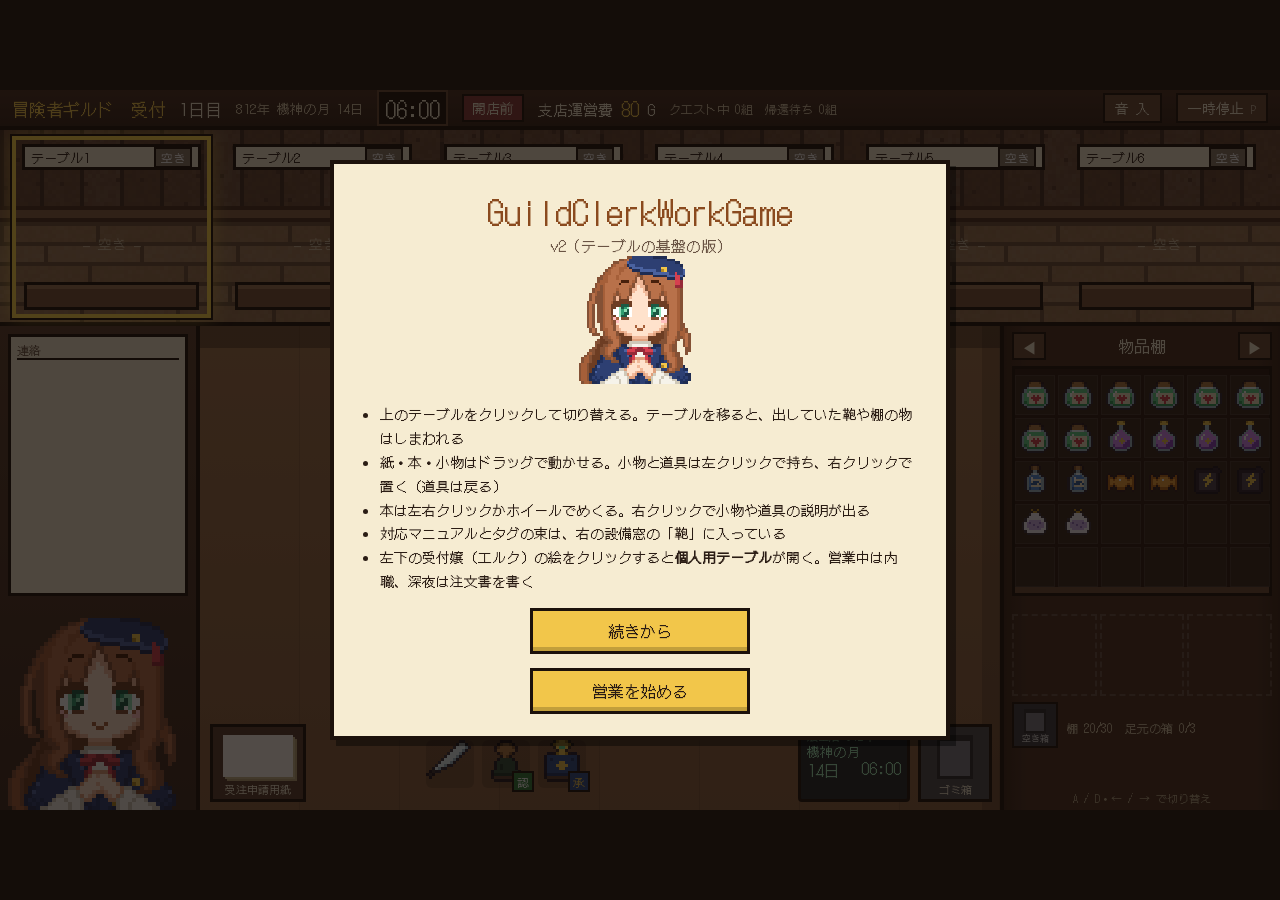
==== commit 10cd07c6: "v2：属性を復活し、クエストの中身の表を依存の順に作り直す - クエスト要請の写しに裏面（魔物欄・場所欄）。右クリックで裏、左クリックで表 - 表は v2/js/world2.js：場所（環境・区域・" ====
--- a/v2.html
+++ b/v2.html
@@ -115,6 +115,7 @@
 <script src="js/data.js"></script>
 <script src="js/sound.js"></script>
 <script src="v2/js/data2.js"></script>
+<script src="v2/js/world2.js"></script>
 <script src="v2/js/game2.js"></script>
 </body>
 </html>
--- a/v2/css/style2.css
+++ b/v2/css/style2.css
@@ -295,3 +295,30 @@
 
 .wrack .wlab, .wcbox .wlab { bottom: auto; top: -16px; }
 .wtemp .wlab { left: 6px; right: auto; bottom: auto; top: 2px; color: rgba(246, 236, 210, .75); }
+
+/* 属性の復活：写しの裏面・信仰・状態異常・6品 */
+.doc-apply, .doc-pform { height: 282px; }
+.doc-order { height: 318px; }
+.o-row { margin: 2px 0; }
+.o-slot { width: 30px; height: 30px; }
+.o-slot.done { font-size: 14px; }
+.q-req { position: relative; }
+.q-turn { position: absolute; right: 0; top: 0; font-size: 9px; color: #fff; background: #8a6a40; padding: 0 3px; }
+.doc-quest.back { background: #f1ead6; }
+.q-btitle { font-size: 12px; text-align: center; color: var(--ink-soft); border-bottom: 1px solid #6b4a36; margin-bottom: 2px; }
+.q-sec { font-size: 13px; margin: 5px 0 2px; padding-left: 4px; border-left: 4px solid #8a4a1e; }
+.q-brow { display: flex; gap: 6px; font-size: 11px; line-height: 1.35; padding: 1px 0; border-bottom: 1px dashed #d8c8a0; }
+.q-brow .k { flex: none; width: 26px; color: var(--ink-soft); }
+.q-brow .v { flex: 1; }
+.abadge { display: inline-block; padding: 0 5px; border: 1px solid #1c110b; font-size: 12px; line-height: 1.35; }
+.r-v .abadge { font-size: 14px; }
+.para-shake { animation: para .25s steps(2) infinite; }
+@keyframes para { 50% { transform: translateX(1px); } }
+.m-toc { margin: 2px 0; padding-left: 1.4em; line-height: 1.55; }
+.m-small { font-size: 10px; line-height: 1.45; }
+.m-attr td { font-size: 10px; padding: 0 3px; }
+.book .m-tb { width: 100%; }
+.book-roster .r-page { margin-top: 2px; }
+.book-roster .r-v { font-size: 14px; margin-bottom: 1px; }
+.book-roster .r-v.big { font-size: 18px; }
+.book-roster .r-k { font-size: 9px; }
